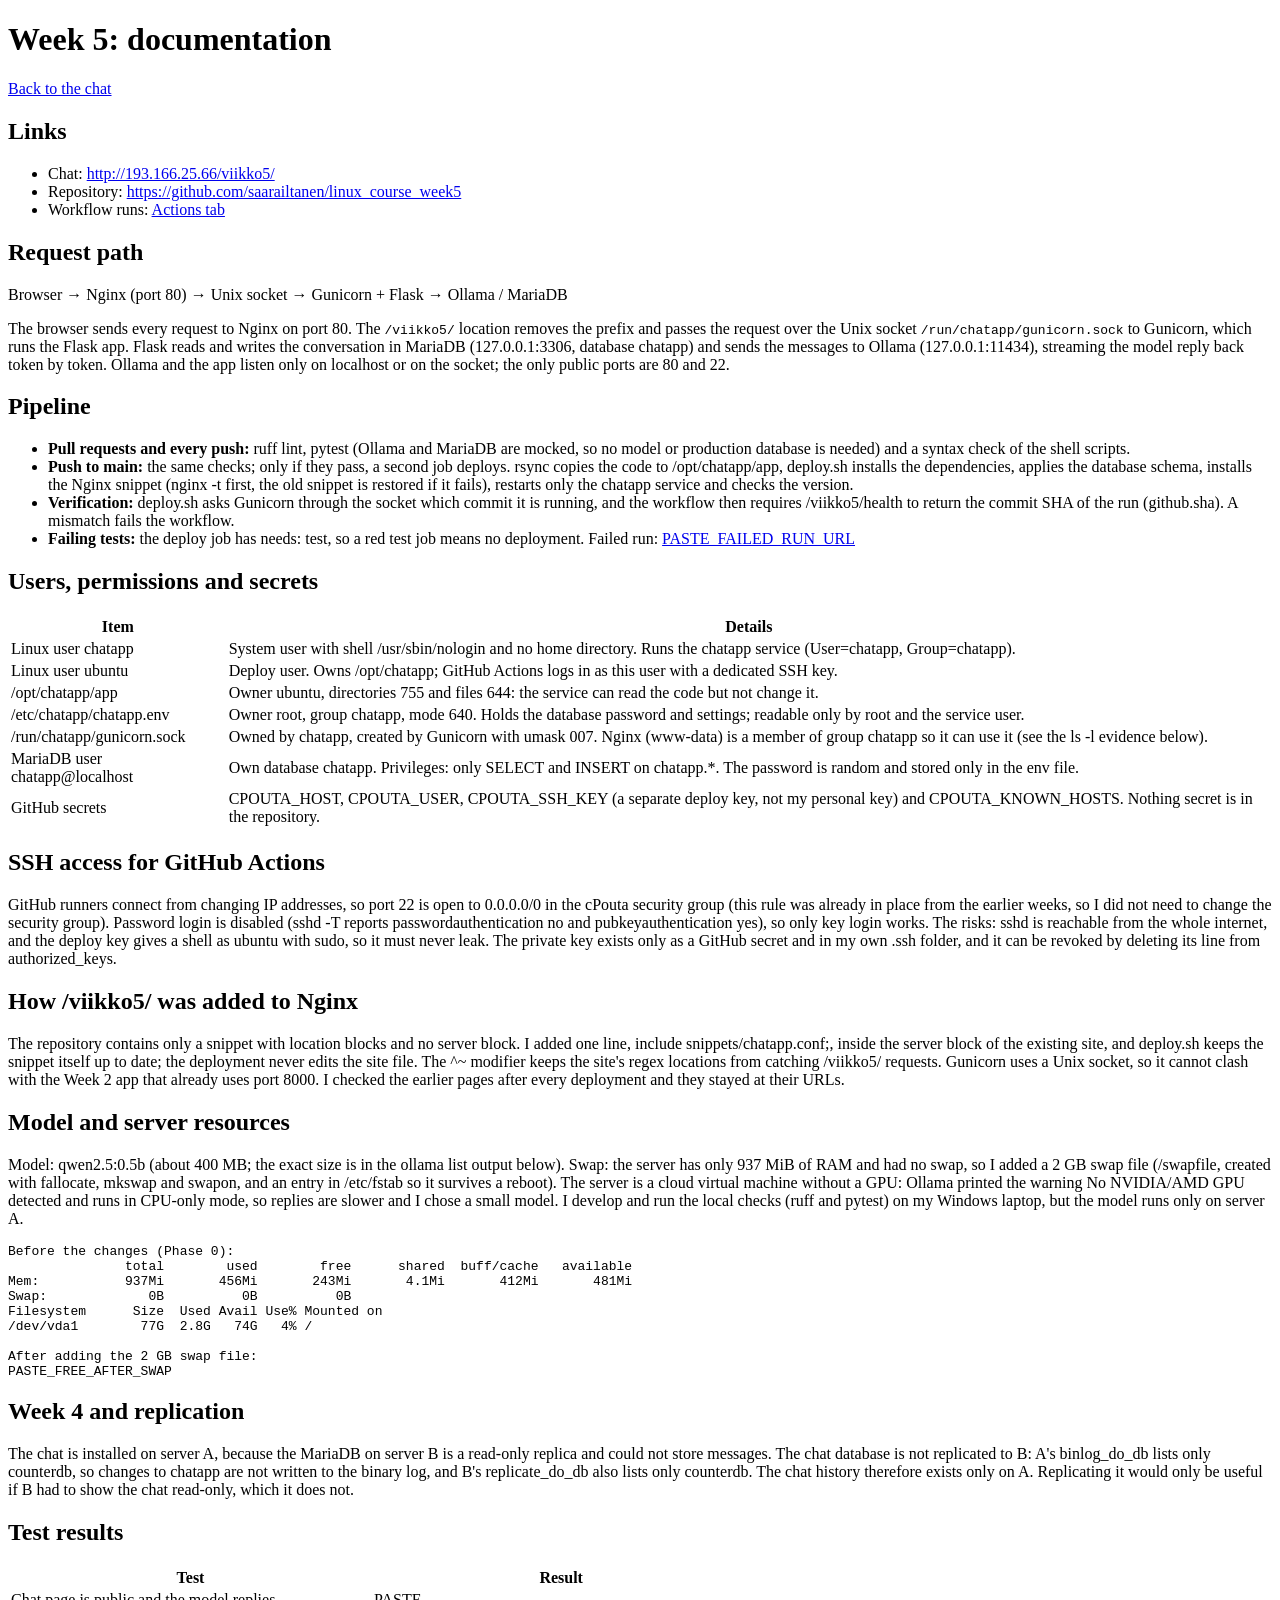
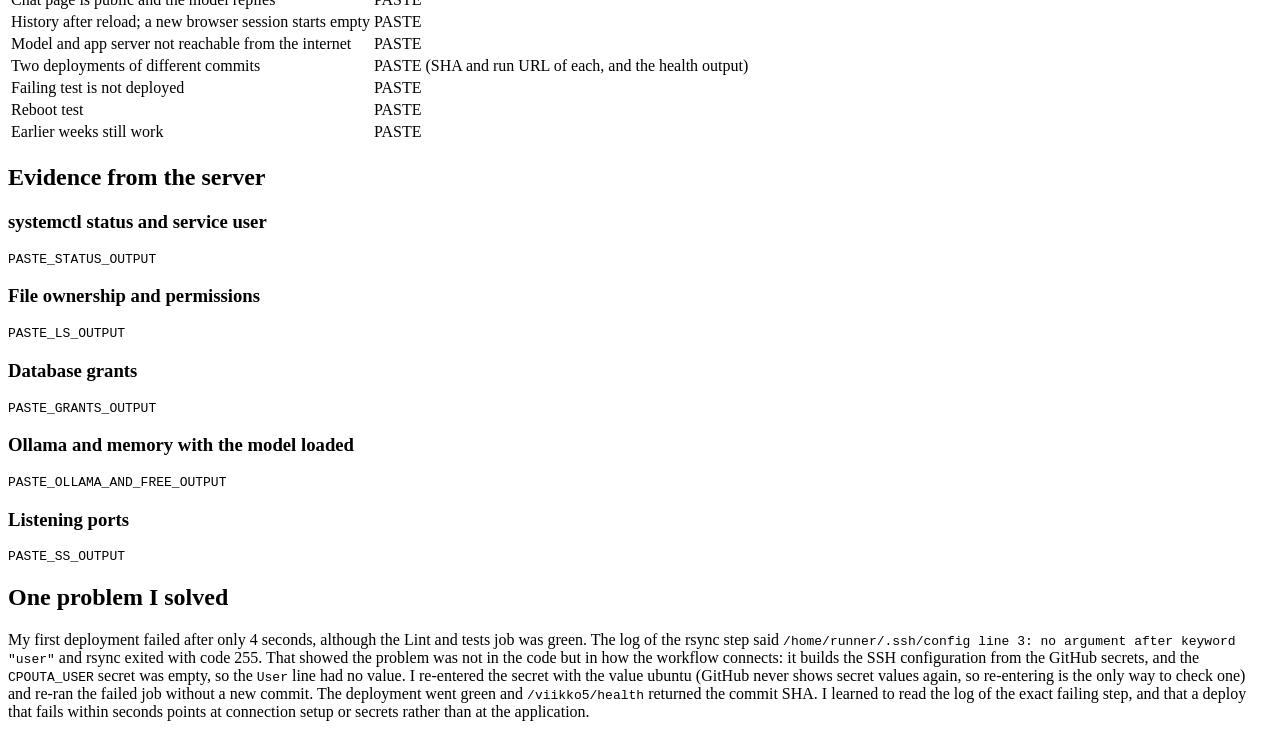
==== templates/docs.html @ cfc3f138 "Add documentation page with request path, pipeline and security notes" ====
<!DOCTYPE html>
<html lang='en'>
<head>
  <meta charset='UTF-8'>
  <meta name='viewport' content='width=device-width, initial-scale=1'>
  <title>Week 5: documentation</title>
  <link rel='stylesheet' href='static/style.css'>
</head>
<body>
  <h1>Week 5: documentation</h1>
  <p><a href='./'>Back to the chat</a></p>

  <h2>Links</h2>
  <ul>
    <li>Chat: <a href='http://193.166.25.66/viikko5/'>http://193.166.25.66/viikko5/</a></li>
    <li>Repository: <a href='https://github.com/saarailtanen/linux_course_week5'>https://github.com/saarailtanen/linux_course_week5</a></li>
    <li>Workflow runs: <a href='https://github.com/saarailtanen/linux_course_week5/actions'>Actions tab</a></li>
  </ul>

  <h2>Request path</h2>
  <p class='flow'>Browser &rarr; Nginx (port 80) &rarr; Unix socket &rarr; Gunicorn + Flask &rarr; Ollama / MariaDB</p>
  <p>The browser sends every request to Nginx on port 80. The <code>/viikko5/</code> location removes the prefix and passes the request over the Unix socket <code>/run/chatapp/gunicorn.sock</code> to Gunicorn, which runs the Flask app. Flask reads and writes the conversation in MariaDB (127.0.0.1:3306, database chatapp) and sends the messages to Ollama (127.0.0.1:11434), streaming the model reply back token by token. Ollama and the app listen only on localhost or on the socket; the only public ports are 80 and 22.</p>

  <h2>Pipeline</h2>
  <ul>
    <li><b>Pull requests and every push:</b> ruff lint, pytest (Ollama and MariaDB are mocked, so no model or production database is needed) and a syntax check of the shell scripts.</li>
    <li><b>Push to main:</b> the same checks; only if they pass, a second job deploys. rsync copies the code to /opt/chatapp/app, deploy.sh installs the dependencies, applies the database schema, installs the Nginx snippet (nginx -t first, the old snippet is restored if it fails), restarts only the chatapp service and checks the version.</li>
    <li><b>Verification:</b> deploy.sh asks Gunicorn through the socket which commit it is running, and the workflow then requires /viikko5/health to return the commit SHA of the run (github.sha). A mismatch fails the workflow.</li>
    <li><b>Failing tests:</b> the deploy job has needs: test, so a red test job means no deployment. Failed run: <a href='PASTE_FAILED_RUN_URL'>PASTE_FAILED_RUN_URL</a></li>
  </ul>

  <h2>Users, permissions and secrets</h2>
  <table>
    <tr><th>Item</th><th>Details</th></tr>
    <tr><td>Linux user chatapp</td><td>System user with shell /usr/sbin/nologin and no home directory. Runs the chatapp service (User=chatapp, Group=chatapp).</td></tr>
    <tr><td>Linux user ubuntu</td><td>Deploy user. Owns /opt/chatapp; GitHub Actions logs in as this user with a dedicated SSH key.</td></tr>
    <tr><td>/opt/chatapp/app</td><td>Owner ubuntu, directories 755 and files 644: the service can read the code but not change it.</td></tr>
    <tr><td>/etc/chatapp/chatapp.env</td><td>Owner root, group chatapp, mode 640. Holds the database password and settings; readable only by root and the service user.</td></tr>
    <tr><td>/run/chatapp/gunicorn.sock</td><td>Owned by chatapp, created by Gunicorn with umask 007. Nginx (www-data) is a member of group chatapp so it can use it (see the ls -l evidence below).</td></tr>
    <tr><td>MariaDB user chatapp@localhost</td><td>Own database chatapp. Privileges: only SELECT and INSERT on chatapp.*. The password is random and stored only in the env file.</td></tr>
    <tr><td>GitHub secrets</td><td>CPOUTA_HOST, CPOUTA_USER, CPOUTA_SSH_KEY (a separate deploy key, not my personal key) and CPOUTA_KNOWN_HOSTS. Nothing secret is in the repository.</td></tr>
  </table>

  <h2>SSH access for GitHub Actions</h2>
  <p>GitHub runners connect from changing IP addresses, so port 22 is open to 0.0.0.0/0 in the cPouta security group (this rule was already in place from the earlier weeks, so I did not need to change the security group). Password login is disabled (sshd -T reports passwordauthentication no and pubkeyauthentication yes), so only key login works. The risks: sshd is reachable from the whole internet, and the deploy key gives a shell as ubuntu with sudo, so it must never leak. The private key exists only as a GitHub secret and in my own .ssh folder, and it can be revoked by deleting its line from authorized_keys.</p>

  <h2>How /viikko5/ was added to Nginx</h2>
  <p>The repository contains only a snippet with location blocks and no server block. I added one line, include snippets/chatapp.conf;, inside the server block of the existing site, and deploy.sh keeps the snippet itself up to date; the deployment never edits the site file. The ^~ modifier keeps the site's regex locations from catching /viikko5/ requests. Gunicorn uses a Unix socket, so it cannot clash with the Week 2 app that already uses port 8000. I checked the earlier pages after every deployment and they stayed at their URLs.</p>

  <h2>Model and server resources</h2>
  <p>Model: qwen2.5:0.5b (about 400 MB; the exact size is in the ollama list output below). Swap: the server has only 937 MiB of RAM and had no swap, so I added a 2 GB swap file (/swapfile, created with fallocate, mkswap and swapon, and an entry in /etc/fstab so it survives a reboot). The server is a cloud virtual machine without a GPU: Ollama printed the warning No NVIDIA/AMD GPU detected and runs in CPU-only mode, so replies are slower and I chose a small model. I develop and run the local checks (ruff and pytest) on my Windows laptop, but the model runs only on server A.</p>
  <pre>Before the changes (Phase 0):
               total        used        free      shared  buff/cache   available
Mem:           937Mi       456Mi       243Mi       4.1Mi       412Mi       481Mi
Swap:             0B          0B          0B
Filesystem      Size  Used Avail Use% Mounted on
/dev/vda1        77G  2.8G   74G   4% /

After adding the 2 GB swap file:
PASTE_FREE_AFTER_SWAP</pre>

  <h2>Week 4 and replication</h2>
  <p>The chat is installed on server A, because the MariaDB on server B is a read-only replica and could not store messages. The chat database is not replicated to B: A's binlog_do_db lists only counterdb, so changes to chatapp are not written to the binary log, and B's replicate_do_db also lists only counterdb. The chat history therefore exists only on A. Replicating it would only be useful if B had to show the chat read-only, which it does not.</p>

  <h2>Test results</h2>
  <table>
    <tr><th>Test</th><th>Result</th></tr>
    <tr><td>Chat page is public and the model replies</td><td>PASTE</td></tr>
    <tr><td>History after reload; a new browser session starts empty</td><td>PASTE</td></tr>
    <tr><td>Model and app server not reachable from the internet</td><td>PASTE</td></tr>
    <tr><td>Two deployments of different commits</td><td>PASTE (SHA and run URL of each, and the health output)</td></tr>
    <tr><td>Failing test is not deployed</td><td>PASTE</td></tr>
    <tr><td>Reboot test</td><td>PASTE</td></tr>
    <tr><td>Earlier weeks still work</td><td>PASTE</td></tr>
  </table>

  <h2>Evidence from the server</h2>
  <h3>systemctl status and service user</h3>
  <pre>PASTE_STATUS_OUTPUT</pre>
  <h3>File ownership and permissions</h3>
  <pre>PASTE_LS_OUTPUT</pre>
  <h3>Database grants</h3>
  <pre>PASTE_GRANTS_OUTPUT</pre>
  <h3>Ollama and memory with the model loaded</h3>
  <pre>PASTE_OLLAMA_AND_FREE_OUTPUT</pre>
  <h3>Listening ports</h3>
  <pre>PASTE_SS_OUTPUT</pre>

  <h2>One problem I solved</h2>
<p>My first deployment failed after only 4 seconds, although the Lint and tests job was green. The log of the rsync step said <code>/home/runner/.ssh/config line 3: no argument after keyword "user"</code> and rsync exited with code 255. That showed the problem was not in the code but in how the workflow connects: it builds the SSH configuration from the GitHub secrets, and the <code>CPOUTA_USER</code> secret was empty, so the <code>User</code> line had no value. I re-entered the secret with the value ubuntu (GitHub never shows secret values again, so re-entering is the only way to check one) and re-ran the failed job without a new commit. The deployment went green and <code>/viikko5/health</code> returned the commit SHA. I learned to read the log of the exact failing step, and that a deploy that fails within seconds points at connection setup or secrets rather than at the application.</p></body>
</html>
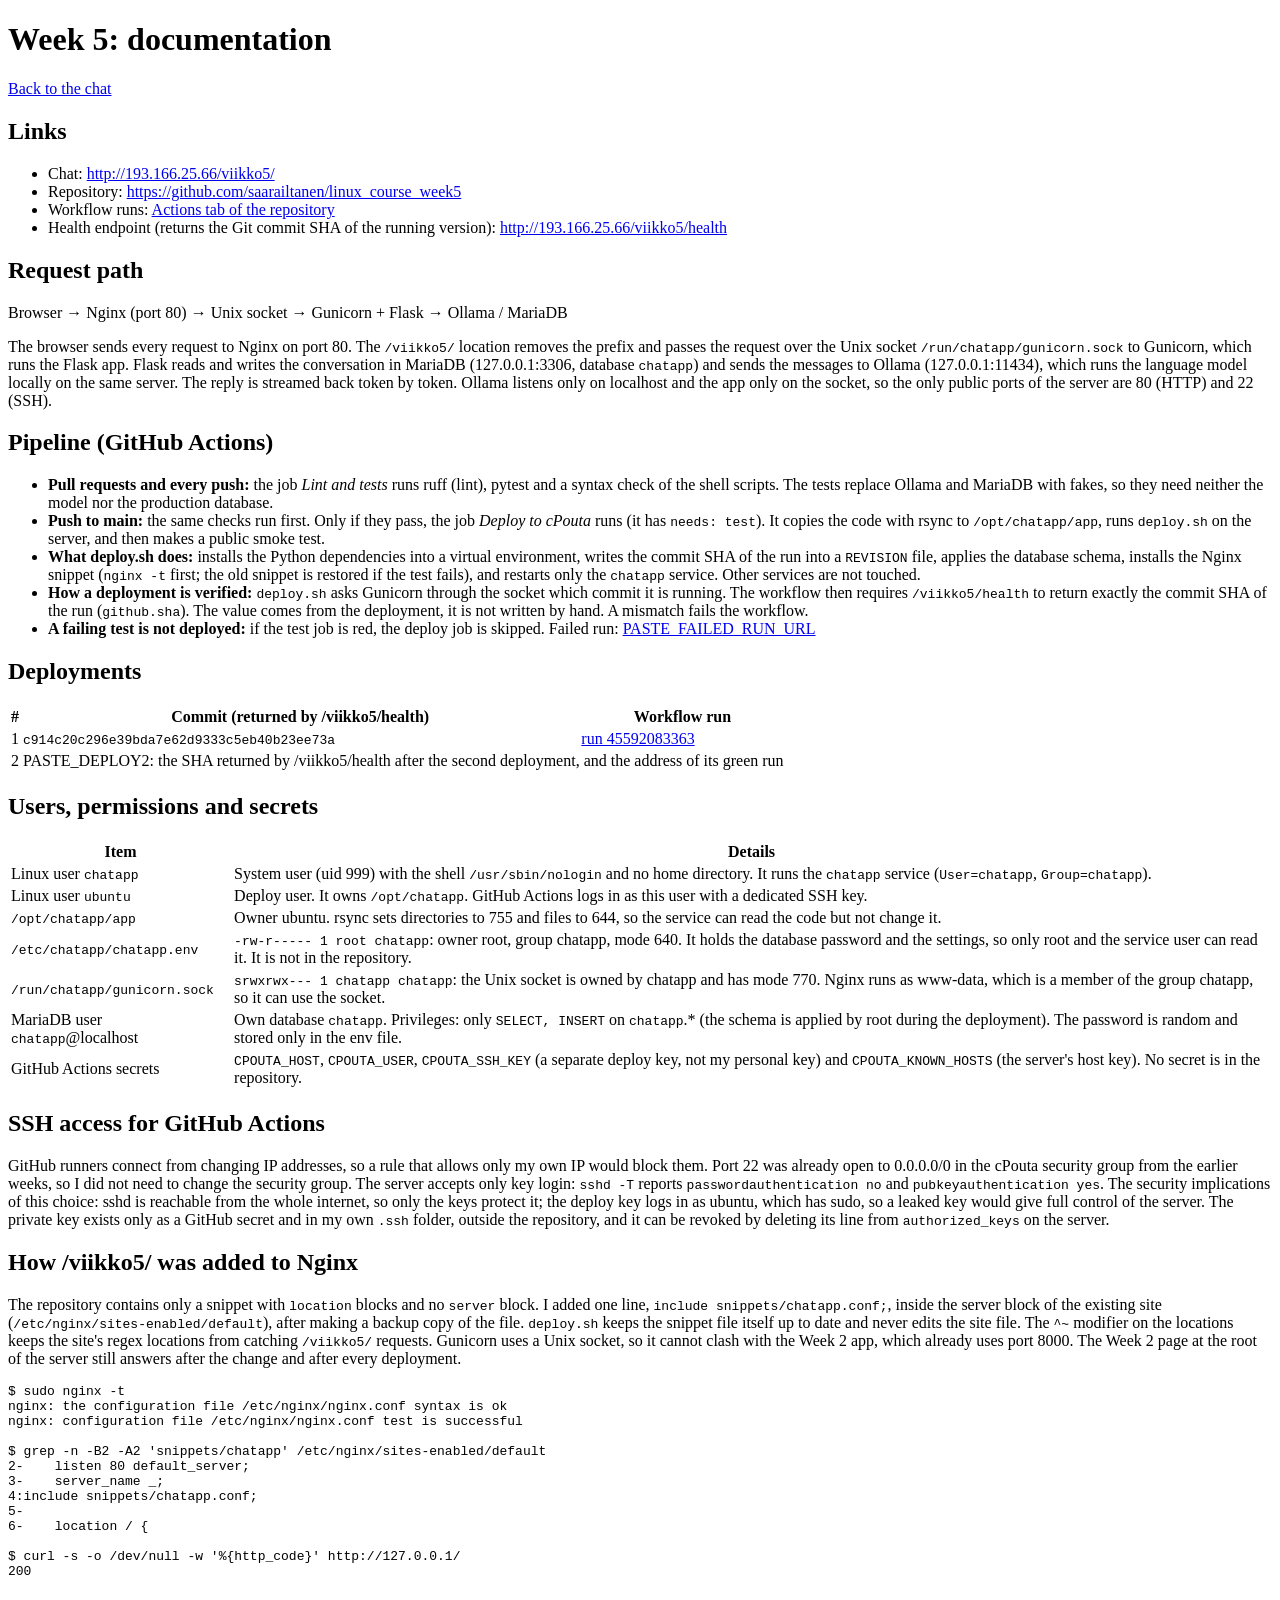
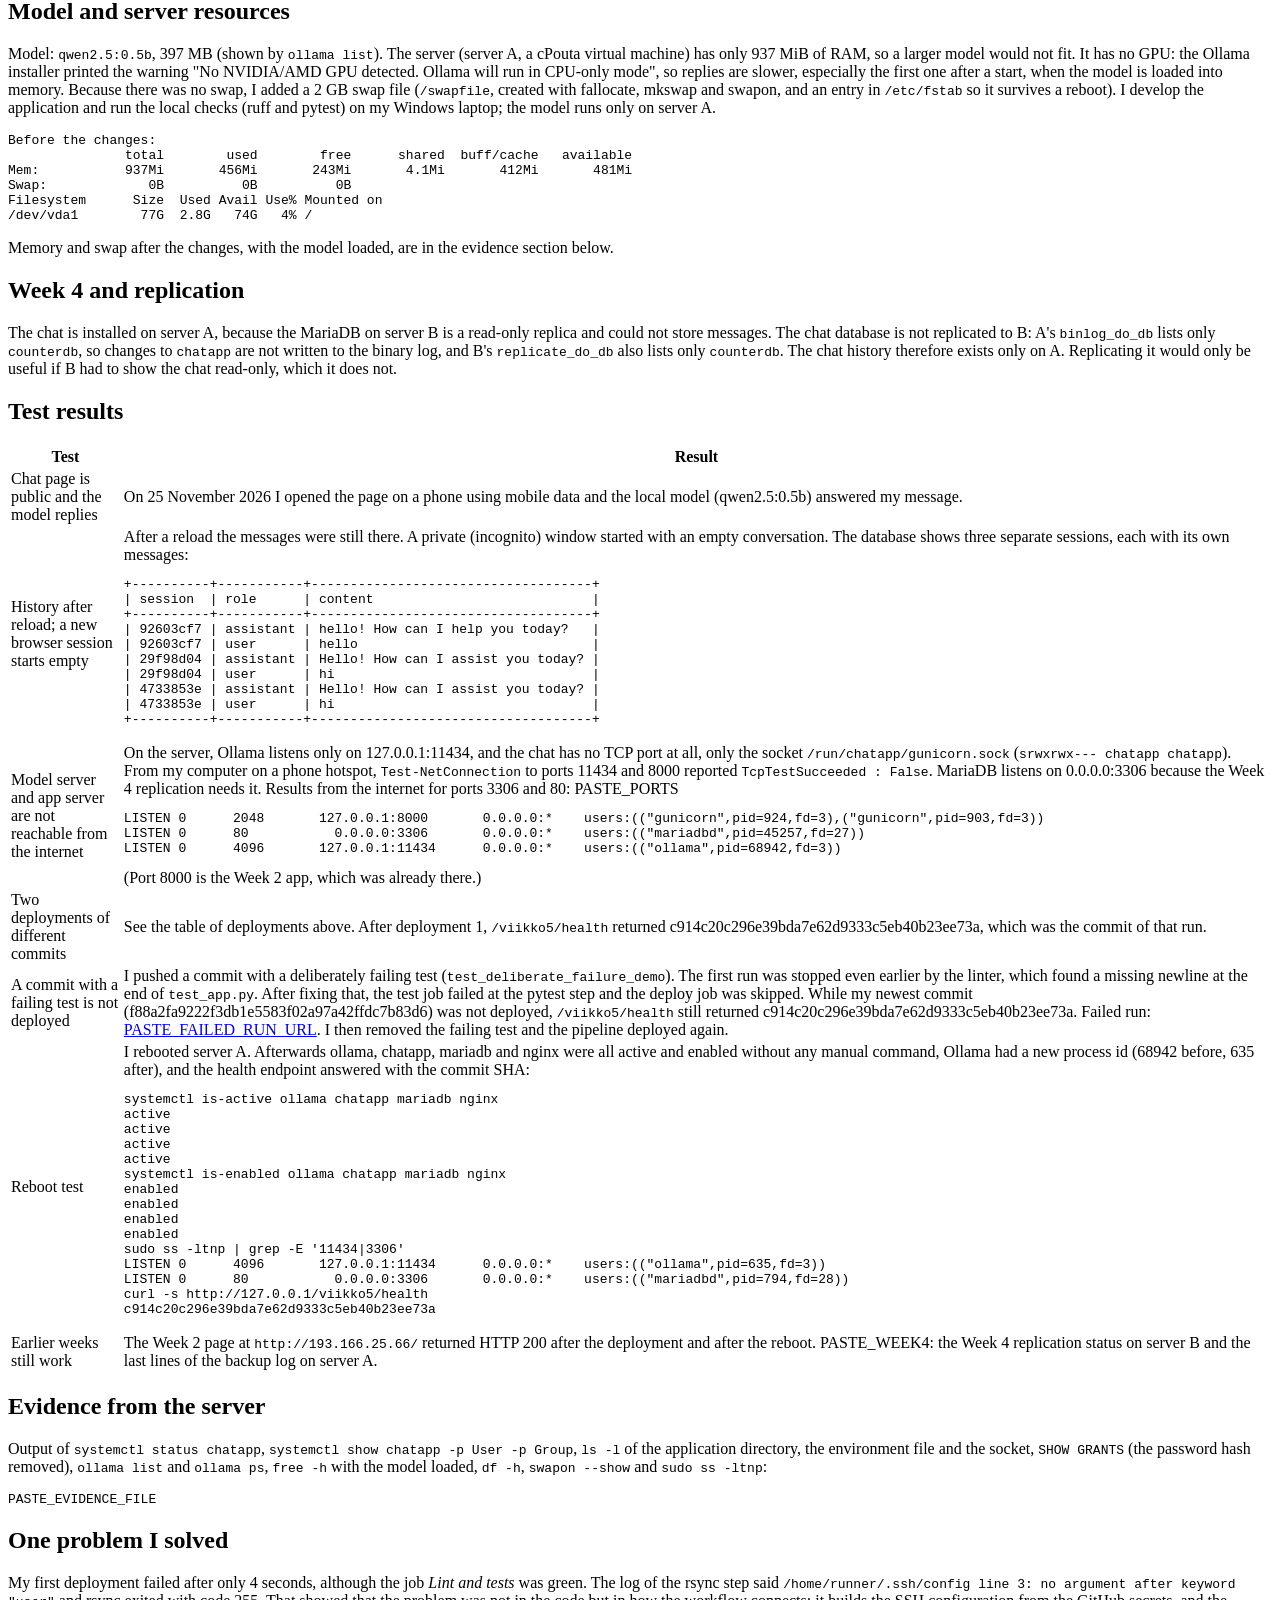
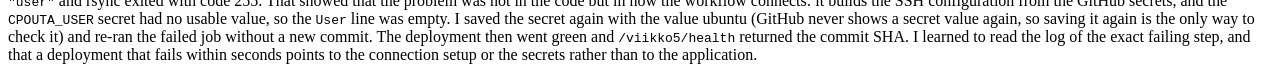
==== commit 270c2df7: "Add test results and server evidence to the documentation" ====
--- a/templates/docs.html
+++ b/templates/docs.html
@@ -14,78 +14,120 @@
   <ul>
     <li>Chat: <a href='http://193.166.25.66/viikko5/'>http://193.166.25.66/viikko5/</a></li>
     <li>Repository: <a href='https://github.com/saarailtanen/linux_course_week5'>https://github.com/saarailtanen/linux_course_week5</a></li>
-    <li>Workflow runs: <a href='https://github.com/saarailtanen/linux_course_week5/actions'>Actions tab</a></li>
+    <li>Workflow runs: <a href='https://github.com/saarailtanen/linux_course_week5/actions'>Actions tab of the repository</a></li>
+    <li>Health endpoint (returns the Git commit SHA of the running version): <a href='http://193.166.25.66/viikko5/health'>http://193.166.25.66/viikko5/health</a></li>
   </ul>
 
   <h2>Request path</h2>
   <p class='flow'>Browser &rarr; Nginx (port 80) &rarr; Unix socket &rarr; Gunicorn + Flask &rarr; Ollama / MariaDB</p>
-  <p>The browser sends every request to Nginx on port 80. The <code>/viikko5/</code> location removes the prefix and passes the request over the Unix socket <code>/run/chatapp/gunicorn.sock</code> to Gunicorn, which runs the Flask app. Flask reads and writes the conversation in MariaDB (127.0.0.1:3306, database chatapp) and sends the messages to Ollama (127.0.0.1:11434), streaming the model reply back token by token. Ollama and the app listen only on localhost or on the socket; the only public ports are 80 and 22.</p>
+  <p>The browser sends every request to Nginx on port 80. The <code>/viikko5/</code> location removes the prefix and passes the request over the Unix socket <code>/run/chatapp/gunicorn.sock</code> to Gunicorn, which runs the Flask app. Flask reads and writes the conversation in MariaDB (127.0.0.1:3306, database <code>chatapp</code>) and sends the messages to Ollama (127.0.0.1:11434), which runs the language model locally on the same server. The reply is streamed back token by token. Ollama listens only on localhost and the app only on the socket, so the only public ports of the server are 80 (HTTP) and 22 (SSH).</p>
 
-  <h2>Pipeline</h2>
+  <h2>Pipeline (GitHub Actions)</h2>
   <ul>
-    <li><b>Pull requests and every push:</b> ruff lint, pytest (Ollama and MariaDB are mocked, so no model or production database is needed) and a syntax check of the shell scripts.</li>
-    <li><b>Push to main:</b> the same checks; only if they pass, a second job deploys. rsync copies the code to /opt/chatapp/app, deploy.sh installs the dependencies, applies the database schema, installs the Nginx snippet (nginx -t first, the old snippet is restored if it fails), restarts only the chatapp service and checks the version.</li>
-    <li><b>Verification:</b> deploy.sh asks Gunicorn through the socket which commit it is running, and the workflow then requires /viikko5/health to return the commit SHA of the run (github.sha). A mismatch fails the workflow.</li>
-    <li><b>Failing tests:</b> the deploy job has needs: test, so a red test job means no deployment. Failed run: <a href='PASTE_FAILED_RUN_URL'>PASTE_FAILED_RUN_URL</a></li>
+    <li><b>Pull requests and every push:</b> the job <i>Lint and tests</i> runs ruff (lint), pytest and a syntax check of the shell scripts. The tests replace Ollama and MariaDB with fakes, so they need neither the model nor the production database.</li>
+    <li><b>Push to main:</b> the same checks run first. Only if they pass, the job <i>Deploy to cPouta</i> runs (it has <code>needs: test</code>). It copies the code with rsync to <code>/opt/chatapp/app</code>, runs <code>deploy.sh</code> on the server, and then makes a public smoke test.</li>
+    <li><b>What deploy.sh does:</b> installs the Python dependencies into a virtual environment, writes the commit SHA of the run into a <code>REVISION</code> file, applies the database schema, installs the Nginx snippet (<code>nginx -t</code> first; the old snippet is restored if the test fails), and restarts only the <code>chatapp</code> service. Other services are not touched.</li>
+    <li><b>How a deployment is verified:</b> <code>deploy.sh</code> asks Gunicorn through the socket which commit it is running. The workflow then requires <code>/viikko5/health</code> to return exactly the commit SHA of the run (<code>github.sha</code>). The value comes from the deployment, it is not written by hand. A mismatch fails the workflow.</li>
+    <li><b>A failing test is not deployed:</b> if the test job is red, the deploy job is skipped. Failed run: <a href='PASTE_FAILED_RUN_URL'>PASTE_FAILED_RUN_URL</a></li>
   </ul>
+
+  <h2>Deployments</h2>
+  <table>
+    <tr><th>#</th><th>Commit (returned by /viikko5/health)</th><th>Workflow run</th></tr>
+    <tr><td>1</td><td><code>c914c20c296e39bda7e62d9333c5eb40b23ee73a</code></td><td><a href='https://github.com/saarailtanen/linux_course_week5/actions/runs/45592083363'>run 45592083363</a></td></tr>
+    <tr><td>2</td><td colspan='2'>PASTE_DEPLOY2: the SHA returned by /viikko5/health after the second deployment, and the address of its green run</td></tr>
+  </table>
 
   <h2>Users, permissions and secrets</h2>
   <table>
     <tr><th>Item</th><th>Details</th></tr>
-    <tr><td>Linux user chatapp</td><td>System user with shell /usr/sbin/nologin and no home directory. Runs the chatapp service (User=chatapp, Group=chatapp).</td></tr>
-    <tr><td>Linux user ubuntu</td><td>Deploy user. Owns /opt/chatapp; GitHub Actions logs in as this user with a dedicated SSH key.</td></tr>
-    <tr><td>/opt/chatapp/app</td><td>Owner ubuntu, directories 755 and files 644: the service can read the code but not change it.</td></tr>
-    <tr><td>/etc/chatapp/chatapp.env</td><td>Owner root, group chatapp, mode 640. Holds the database password and settings; readable only by root and the service user.</td></tr>
-    <tr><td>/run/chatapp/gunicorn.sock</td><td>Owned by chatapp, created by Gunicorn with umask 007. Nginx (www-data) is a member of group chatapp so it can use it (see the ls -l evidence below).</td></tr>
-    <tr><td>MariaDB user chatapp@localhost</td><td>Own database chatapp. Privileges: only SELECT and INSERT on chatapp.*. The password is random and stored only in the env file.</td></tr>
-    <tr><td>GitHub secrets</td><td>CPOUTA_HOST, CPOUTA_USER, CPOUTA_SSH_KEY (a separate deploy key, not my personal key) and CPOUTA_KNOWN_HOSTS. Nothing secret is in the repository.</td></tr>
+    <tr><td>Linux user <code>chatapp</code></td><td>System user (uid 999) with the shell <code>/usr/sbin/nologin</code> and no home directory. It runs the <code>chatapp</code> service (<code>User=chatapp</code>, <code>Group=chatapp</code>).</td></tr>
+    <tr><td>Linux user <code>ubuntu</code></td><td>Deploy user. It owns <code>/opt/chatapp</code>. GitHub Actions logs in as this user with a dedicated SSH key.</td></tr>
+    <tr><td><code>/opt/chatapp/app</code></td><td>Owner ubuntu. rsync sets directories to 755 and files to 644, so the service can read the code but not change it.</td></tr>
+    <tr><td><code>/etc/chatapp/chatapp.env</code></td><td><code>-rw-r----- 1 root chatapp</code>: owner root, group chatapp, mode 640. It holds the database password and the settings, so only root and the service user can read it. It is not in the repository.</td></tr>
+    <tr><td><code>/run/chatapp/gunicorn.sock</code></td><td><code>srwxrwx--- 1 chatapp chatapp</code>: the Unix socket is owned by chatapp and has mode 770. Nginx runs as www-data, which is a member of the group chatapp, so it can use the socket.</td></tr>
+    <tr><td>MariaDB user <code>chatapp</code>@localhost</td><td>Own database <code>chatapp</code>. Privileges: only <code>SELECT, INSERT</code> on <code>chatapp</code>.* (the schema is applied by root during the deployment). The password is random and stored only in the env file.</td></tr>
+    <tr><td>GitHub Actions secrets</td><td><code>CPOUTA_HOST</code>, <code>CPOUTA_USER</code>, <code>CPOUTA_SSH_KEY</code> (a separate deploy key, not my personal key) and <code>CPOUTA_KNOWN_HOSTS</code> (the server's host key). No secret is in the repository.</td></tr>
   </table>
 
   <h2>SSH access for GitHub Actions</h2>
-  <p>GitHub runners connect from changing IP addresses, so port 22 is open to 0.0.0.0/0 in the cPouta security group (this rule was already in place from the earlier weeks, so I did not need to change the security group). Password login is disabled (sshd -T reports passwordauthentication no and pubkeyauthentication yes), so only key login works. The risks: sshd is reachable from the whole internet, and the deploy key gives a shell as ubuntu with sudo, so it must never leak. The private key exists only as a GitHub secret and in my own .ssh folder, and it can be revoked by deleting its line from authorized_keys.</p>
+  <p>GitHub runners connect from changing IP addresses, so a rule that allows only my own IP would block them. Port 22 was already open to 0.0.0.0/0 in the cPouta security group from the earlier weeks, so I did not need to change the security group. The server accepts only key login: <code>sshd -T</code> reports <code>passwordauthentication no</code> and <code>pubkeyauthentication yes</code>. The security implications of this choice: sshd is reachable from the whole internet, so only the keys protect it; the deploy key logs in as ubuntu, which has sudo, so a leaked key would give full control of the server. The private key exists only as a GitHub secret and in my own <code>.ssh</code> folder, outside the repository, and it can be revoked by deleting its line from <code>authorized_keys</code> on the server.</p>
 
   <h2>How /viikko5/ was added to Nginx</h2>
-  <p>The repository contains only a snippet with location blocks and no server block. I added one line, include snippets/chatapp.conf;, inside the server block of the existing site, and deploy.sh keeps the snippet itself up to date; the deployment never edits the site file. The ^~ modifier keeps the site's regex locations from catching /viikko5/ requests. Gunicorn uses a Unix socket, so it cannot clash with the Week 2 app that already uses port 8000. I checked the earlier pages after every deployment and they stayed at their URLs.</p>
+  <p>The repository contains only a snippet with <code>location</code> blocks and no <code>server</code> block. I added one line, <code>include snippets/chatapp.conf;</code>, inside the server block of the existing site (<code>/etc/nginx/sites-enabled/default</code>), after making a backup copy of the file. <code>deploy.sh</code> keeps the snippet file itself up to date and never edits the site file. The <code>^~</code> modifier on the locations keeps the site's regex locations from catching <code>/viikko5/</code> requests. Gunicorn uses a Unix socket, so it cannot clash with the Week 2 app, which already uses port 8000. The Week 2 page at the root of the server still answers after the change and after every deployment.</p>
+  <pre>$ sudo nginx -t
+nginx: the configuration file /etc/nginx/nginx.conf syntax is ok
+nginx: configuration file /etc/nginx/nginx.conf test is successful
+
+$ grep -n -B2 -A2 'snippets/chatapp' /etc/nginx/sites-enabled/default
+2-    listen 80 default_server;
+3-    server_name _;
+4:include snippets/chatapp.conf;
+5-
+6-    location / {
+
+$ curl -s -o /dev/null -w '%{http_code}' http://127.0.0.1/
+200</pre>
 
   <h2>Model and server resources</h2>
-  <p>Model: qwen2.5:0.5b (about 400 MB; the exact size is in the ollama list output below). Swap: the server has only 937 MiB of RAM and had no swap, so I added a 2 GB swap file (/swapfile, created with fallocate, mkswap and swapon, and an entry in /etc/fstab so it survives a reboot). The server is a cloud virtual machine without a GPU: Ollama printed the warning No NVIDIA/AMD GPU detected and runs in CPU-only mode, so replies are slower and I chose a small model. I develop and run the local checks (ruff and pytest) on my Windows laptop, but the model runs only on server A.</p>
-  <pre>Before the changes (Phase 0):
+  <p>Model: <code>qwen2.5:0.5b</code>, 397 MB (shown by <code>ollama list</code>). The server (server A, a cPouta virtual machine) has only 937 MiB of RAM, so a larger model would not fit. It has no GPU: the Ollama installer printed the warning "No NVIDIA/AMD GPU detected. Ollama will run in CPU-only mode", so replies are slower, especially the first one after a start, when the model is loaded into memory. Because there was no swap, I added a 2 GB swap file (<code>/swapfile</code>, created with fallocate, mkswap and swapon, and an entry in <code>/etc/fstab</code> so it survives a reboot). I develop the application and run the local checks (ruff and pytest) on my Windows laptop; the model runs only on server A.</p>
+  <pre>Before the changes:
                total        used        free      shared  buff/cache   available
 Mem:           937Mi       456Mi       243Mi       4.1Mi       412Mi       481Mi
 Swap:             0B          0B          0B
 Filesystem      Size  Used Avail Use% Mounted on
-/dev/vda1        77G  2.8G   74G   4% /
-
-After adding the 2 GB swap file:
-PASTE_FREE_AFTER_SWAP</pre>
+/dev/vda1        77G  2.8G   74G   4% /</pre>
+  <p>Memory and swap after the changes, with the model loaded, are in the evidence section below.</p>
 
   <h2>Week 4 and replication</h2>
-  <p>The chat is installed on server A, because the MariaDB on server B is a read-only replica and could not store messages. The chat database is not replicated to B: A's binlog_do_db lists only counterdb, so changes to chatapp are not written to the binary log, and B's replicate_do_db also lists only counterdb. The chat history therefore exists only on A. Replicating it would only be useful if B had to show the chat read-only, which it does not.</p>
+  <p>The chat is installed on server A, because the MariaDB on server B is a read-only replica and could not store messages. The chat database is not replicated to B: A's <code>binlog_do_db</code> lists only <code>counterdb</code>, so changes to <code>chatapp</code> are not written to the binary log, and B's <code>replicate_do_db</code> also lists only <code>counterdb</code>. The chat history therefore exists only on A. Replicating it would only be useful if B had to show the chat read-only, which it does not.</p>
 
   <h2>Test results</h2>
   <table>
     <tr><th>Test</th><th>Result</th></tr>
-    <tr><td>Chat page is public and the model replies</td><td>PASTE</td></tr>
-    <tr><td>History after reload; a new browser session starts empty</td><td>PASTE</td></tr>
-    <tr><td>Model and app server not reachable from the internet</td><td>PASTE</td></tr>
-    <tr><td>Two deployments of different commits</td><td>PASTE (SHA and run URL of each, and the health output)</td></tr>
-    <tr><td>Failing test is not deployed</td><td>PASTE</td></tr>
-    <tr><td>Reboot test</td><td>PASTE</td></tr>
-    <tr><td>Earlier weeks still work</td><td>PASTE</td></tr>
+    <tr><td>Chat page is public and the model replies</td><td>On 25 November 2026 I opened the page on a phone using mobile data and the local model (qwen2.5:0.5b) answered my message.</td></tr>
+    <tr><td>History after reload; a new browser session starts empty</td><td>After a reload the messages were still there. A private (incognito) window started with an empty conversation. The database shows three separate sessions, each with its own messages:
+<pre>+----------+-----------+------------------------------------+
+| session  | role      | content                            |
++----------+-----------+------------------------------------+
+| 92603cf7 | assistant | hello! How can I help you today?   |
+| 92603cf7 | user      | hello                              |
+| 29f98d04 | assistant | Hello! How can I assist you today? |
+| 29f98d04 | user      | hi                                 |
+| 4733853e | assistant | Hello! How can I assist you today? |
+| 4733853e | user      | hi                                 |
++----------+-----------+------------------------------------+</pre></td></tr>
+    <tr><td>Model server and app server are not reachable from the internet</td><td>On the server, Ollama listens only on 127.0.0.1:11434, and the chat has no TCP port at all, only the socket <code>/run/chatapp/gunicorn.sock</code> (<code>srwxrwx--- chatapp chatapp</code>). From my computer on a phone hotspot, <code>Test-NetConnection</code> to ports 11434 and 8000 reported <code>TcpTestSucceeded : False</code>. MariaDB listens on 0.0.0.0:3306 because the Week 4 replication needs it. Results from the internet for ports 3306 and 80: PASTE_PORTS
+<pre>LISTEN 0      2048       127.0.0.1:8000       0.0.0.0:*    users:(("gunicorn",pid=924,fd=3),("gunicorn",pid=903,fd=3))
+LISTEN 0      80           0.0.0.0:3306       0.0.0.0:*    users:(("mariadbd",pid=45257,fd=27))
+LISTEN 0      4096       127.0.0.1:11434      0.0.0.0:*    users:(("ollama",pid=68942,fd=3))</pre>
+(Port 8000 is the Week 2 app, which was already there.)</td></tr>
+    <tr><td>Two deployments of different commits</td><td>See the table of deployments above. After deployment 1, <code>/viikko5/health</code> returned c914c20c296e39bda7e62d9333c5eb40b23ee73a, which was the commit of that run.</td></tr>
+    <tr><td>A commit with a failing test is not deployed</td><td>I pushed a commit with a deliberately failing test (<code>test_deliberate_failure_demo</code>). The first run was stopped even earlier by the linter, which found a missing newline at the end of <code>test_app.py</code>. After fixing that, the test job failed at the pytest step and the deploy job was skipped. While my newest commit (f88a2fa9222f3db1e5583f02a97a42ffdc7b83d6) was not deployed, <code>/viikko5/health</code> still returned c914c20c296e39bda7e62d9333c5eb40b23ee73a. Failed run: <a href='PASTE_FAILED_RUN_URL'>PASTE_FAILED_RUN_URL</a>. I then removed the failing test and the pipeline deployed again.</td></tr>
+    <tr><td>Reboot test</td><td>I rebooted server A. Afterwards ollama, chatapp, mariadb and nginx were all active and enabled without any manual command, Ollama had a new process id (68942 before, 635 after), and the health endpoint answered with the commit SHA:
+<pre>systemctl is-active ollama chatapp mariadb nginx
+active
+active
+active
+active
+systemctl is-enabled ollama chatapp mariadb nginx
+enabled
+enabled
+enabled
+enabled
+sudo ss -ltnp | grep -E '11434|3306'
+LISTEN 0      4096       127.0.0.1:11434      0.0.0.0:*    users:(("ollama",pid=635,fd=3))
+LISTEN 0      80           0.0.0.0:3306       0.0.0.0:*    users:(("mariadbd",pid=794,fd=28))
+curl -s http://127.0.0.1/viikko5/health
+c914c20c296e39bda7e62d9333c5eb40b23ee73a</pre></td></tr>
+    <tr><td>Earlier weeks still work</td><td>The Week 2 page at <code>http://193.166.25.66/</code> returned HTTP 200 after the deployment and after the reboot. PASTE_WEEK4: the Week 4 replication status on server B and the last lines of the backup log on server A.</td></tr>
   </table>
 
   <h2>Evidence from the server</h2>
-  <h3>systemctl status and service user</h3>
-  <pre>PASTE_STATUS_OUTPUT</pre>
-  <h3>File ownership and permissions</h3>
-  <pre>PASTE_LS_OUTPUT</pre>
-  <h3>Database grants</h3>
-  <pre>PASTE_GRANTS_OUTPUT</pre>
-  <h3>Ollama and memory with the model loaded</h3>
-  <pre>PASTE_OLLAMA_AND_FREE_OUTPUT</pre>
-  <h3>Listening ports</h3>
-  <pre>PASTE_SS_OUTPUT</pre>
+  <p>Output of <code>systemctl status chatapp</code>, <code>systemctl show chatapp -p User -p Group</code>, <code>ls -l</code> of the application directory, the environment file and the socket, <code>SHOW GRANTS</code> (the password hash removed), <code>ollama list</code> and <code>ollama ps</code>, <code>free -h</code> with the model loaded, <code>df -h</code>, <code>swapon --show</code> and <code>sudo ss -ltnp</code>:</p>
+  <pre>PASTE_EVIDENCE_FILE</pre>
 
   <h2>One problem I solved</h2>
-<p>My first deployment failed after only 4 seconds, although the Lint and tests job was green. The log of the rsync step said <code>/home/runner/.ssh/config line 3: no argument after keyword "user"</code> and rsync exited with code 255. That showed the problem was not in the code but in how the workflow connects: it builds the SSH configuration from the GitHub secrets, and the <code>CPOUTA_USER</code> secret was empty, so the <code>User</code> line had no value. I re-entered the secret with the value ubuntu (GitHub never shows secret values again, so re-entering is the only way to check one) and re-ran the failed job without a new commit. The deployment went green and <code>/viikko5/health</code> returned the commit SHA. I learned to read the log of the exact failing step, and that a deploy that fails within seconds points at connection setup or secrets rather than at the application.</p></body>
+  <p>My first deployment failed after only 4 seconds, although the job <i>Lint and tests</i> was green. The log of the rsync step said <code>/home/runner/.ssh/config line 3: no argument after keyword "user"</code> and rsync exited with code 255. That showed that the problem was not in the code but in how the workflow connects: it builds the SSH configuration from the GitHub secrets, and the <code>CPOUTA_USER</code> secret had no usable value, so the <code>User</code> line was empty. I saved the secret again with the value ubuntu (GitHub never shows a secret value again, so saving it again is the only way to check it) and re-ran the failed job without a new commit. The deployment then went green and <code>/viikko5/health</code> returned the commit SHA. I learned to read the log of the exact failing step, and that a deployment that fails within seconds points to the connection setup or the secrets rather than to the application.</p>
+</body>
 </html>
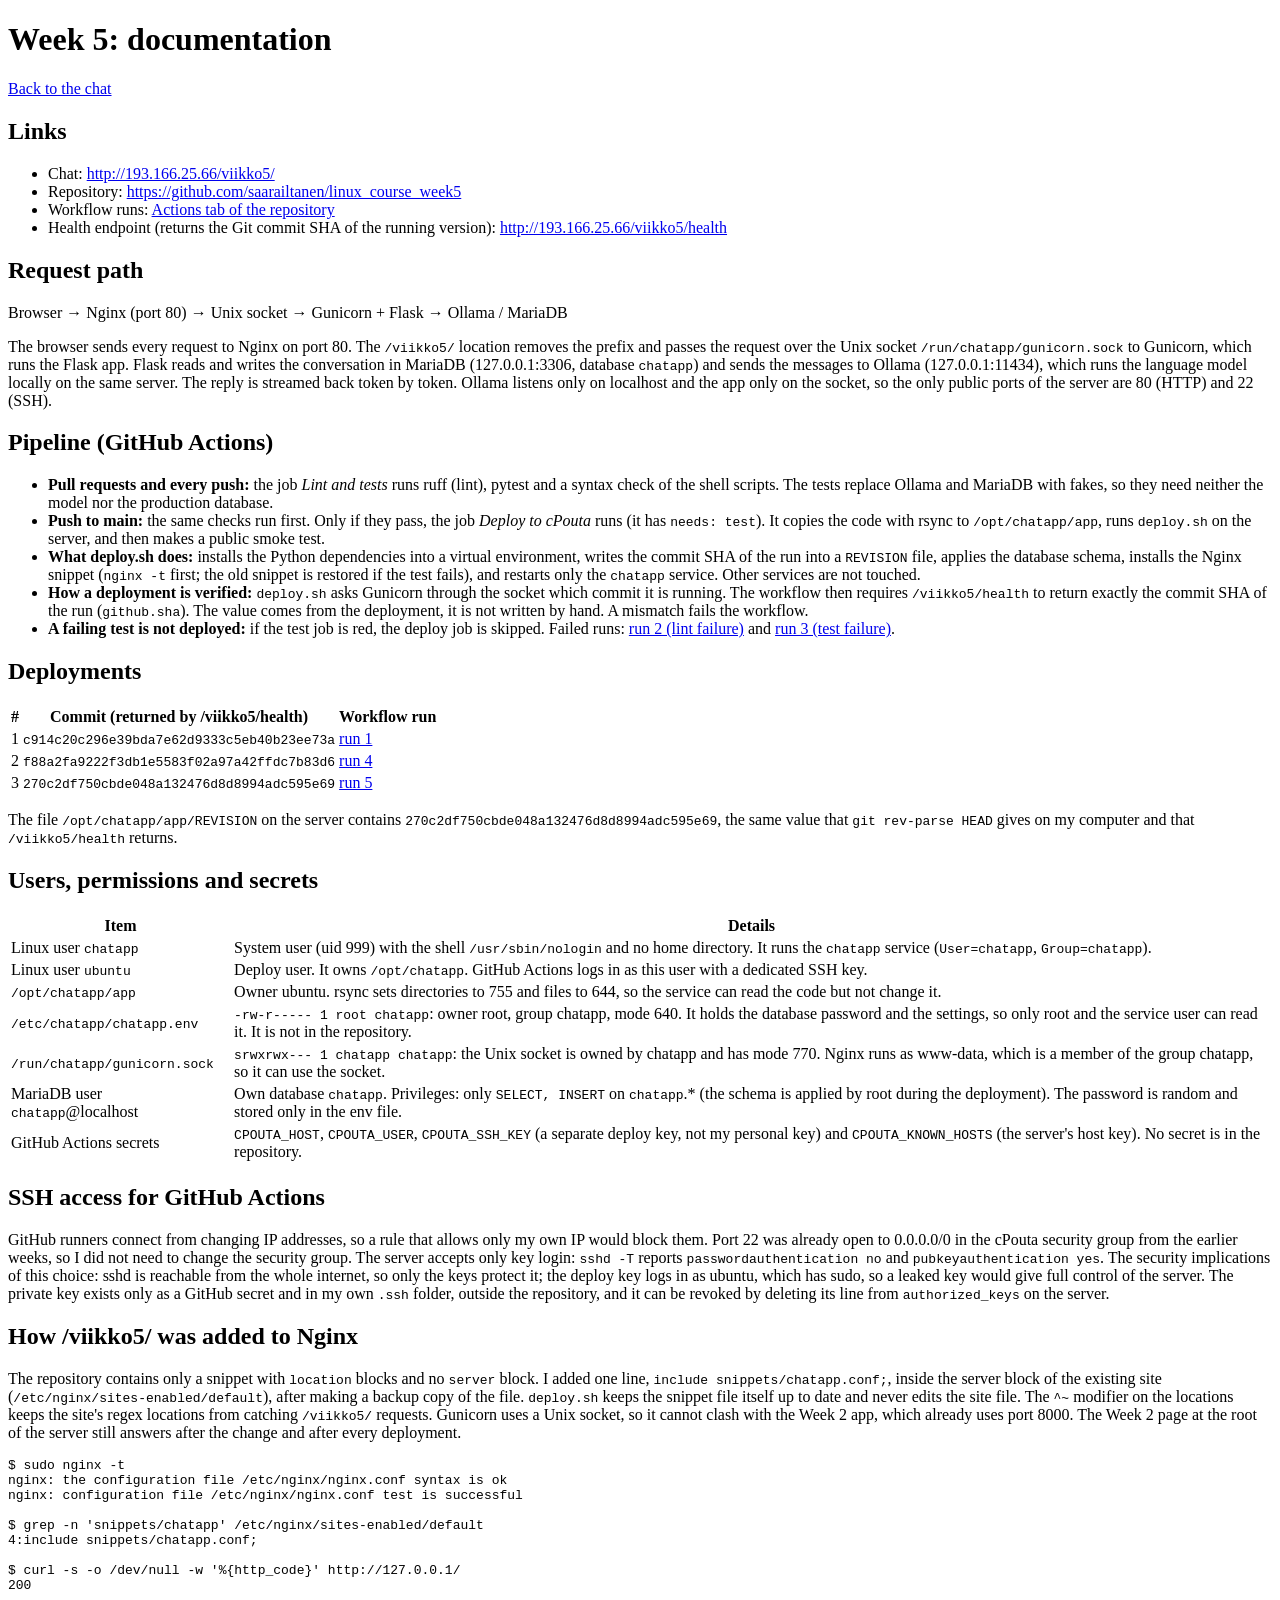
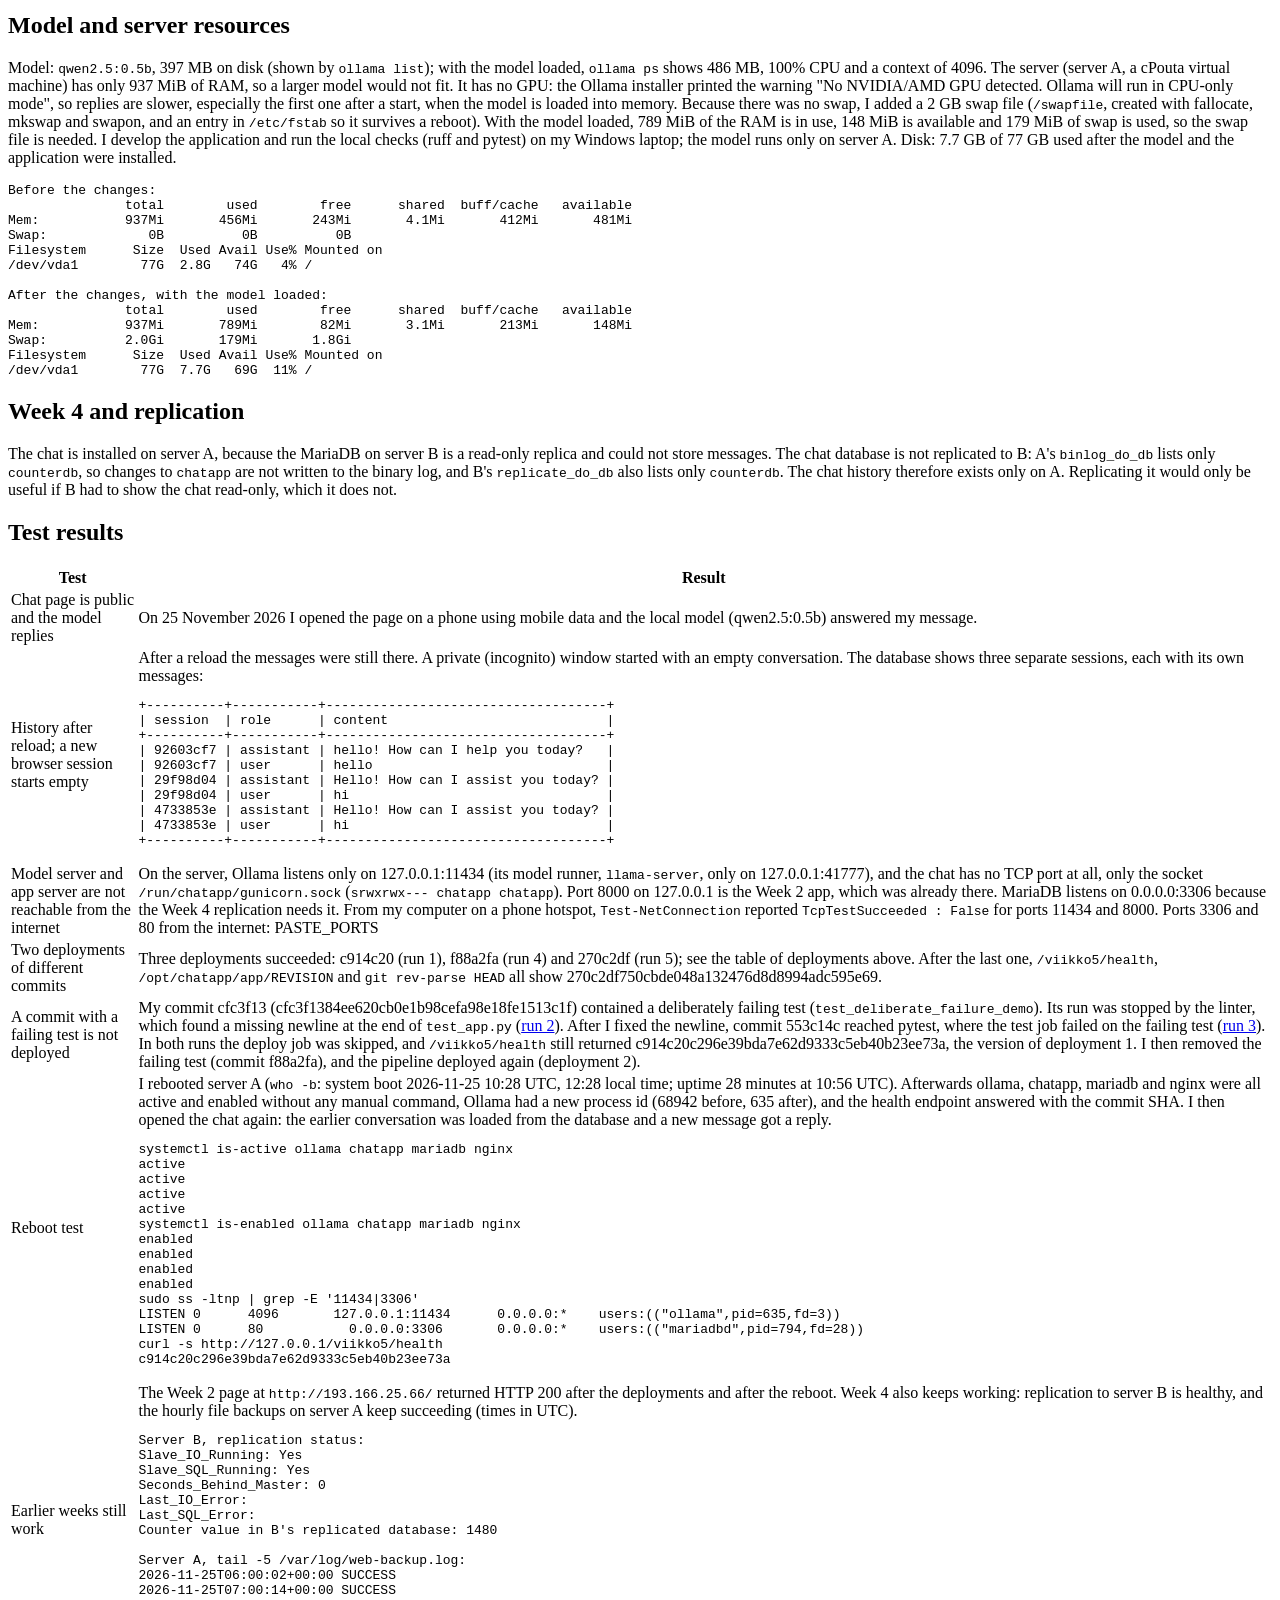
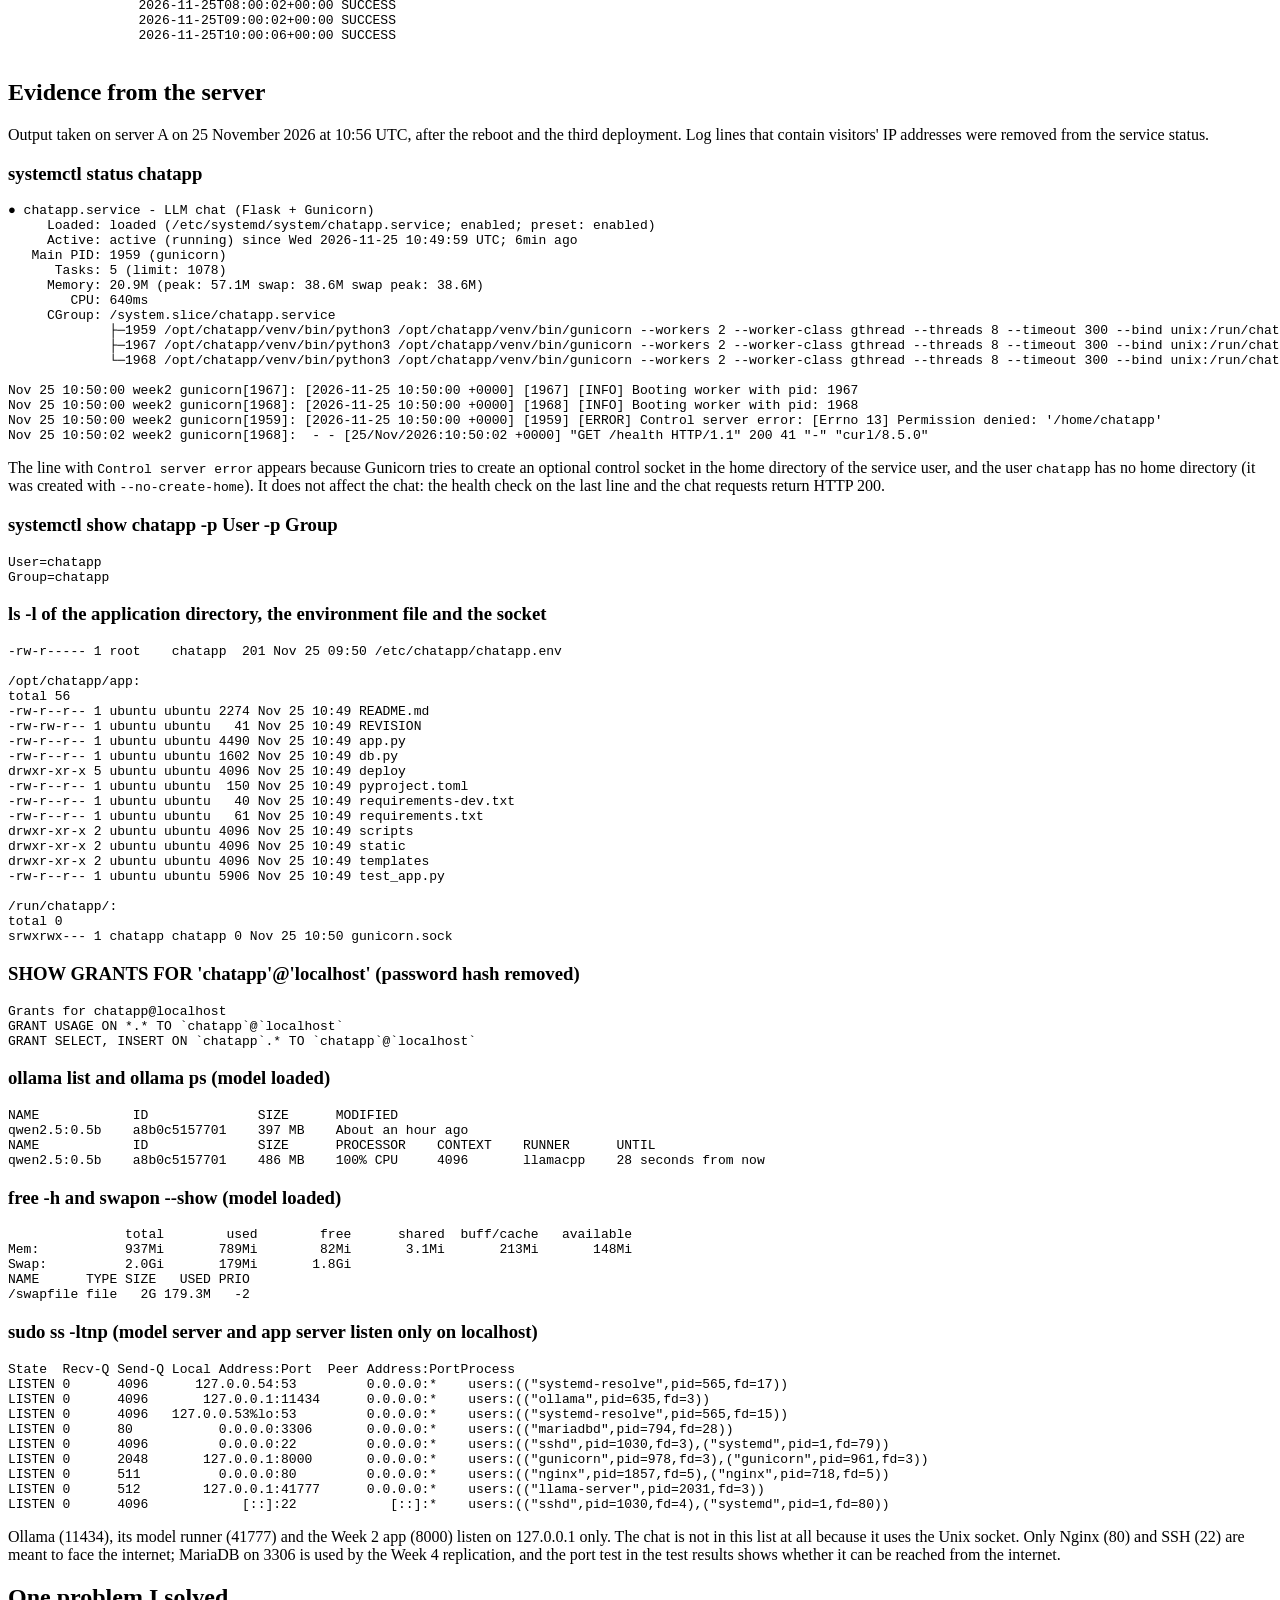
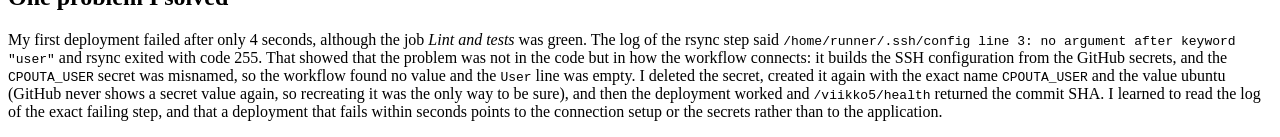
==== commit f731261b: "Add test results and server evidence to the documentation" ====
--- a/templates/docs.html
+++ b/templates/docs.html
@@ -28,15 +28,17 @@
     <li><b>Push to main:</b> the same checks run first. Only if they pass, the job <i>Deploy to cPouta</i> runs (it has <code>needs: test</code>). It copies the code with rsync to <code>/opt/chatapp/app</code>, runs <code>deploy.sh</code> on the server, and then makes a public smoke test.</li>
     <li><b>What deploy.sh does:</b> installs the Python dependencies into a virtual environment, writes the commit SHA of the run into a <code>REVISION</code> file, applies the database schema, installs the Nginx snippet (<code>nginx -t</code> first; the old snippet is restored if the test fails), and restarts only the <code>chatapp</code> service. Other services are not touched.</li>
     <li><b>How a deployment is verified:</b> <code>deploy.sh</code> asks Gunicorn through the socket which commit it is running. The workflow then requires <code>/viikko5/health</code> to return exactly the commit SHA of the run (<code>github.sha</code>). The value comes from the deployment, it is not written by hand. A mismatch fails the workflow.</li>
-    <li><b>A failing test is not deployed:</b> if the test job is red, the deploy job is skipped. Failed run: <a href='PASTE_FAILED_RUN_URL'>PASTE_FAILED_RUN_URL</a></li>
+    <li><b>A failing test is not deployed:</b> if the test job is red, the deploy job is skipped. Failed runs: <a href='https://github.com/saarailtanen/linux_course_week5/actions/runs/45596825041'>run 2 (lint failure)</a> and <a href='https://github.com/saarailtanen/linux_course_week5/actions/runs/45597347311'>run 3 (test failure)</a>.</li>
   </ul>
 
   <h2>Deployments</h2>
   <table>
     <tr><th>#</th><th>Commit (returned by /viikko5/health)</th><th>Workflow run</th></tr>
-    <tr><td>1</td><td><code>c914c20c296e39bda7e62d9333c5eb40b23ee73a</code></td><td><a href='https://github.com/saarailtanen/linux_course_week5/actions/runs/45592083363'>run 45592083363</a></td></tr>
-    <tr><td>2</td><td colspan='2'>PASTE_DEPLOY2: the SHA returned by /viikko5/health after the second deployment, and the address of its green run</td></tr>
+    <tr><td>1</td><td><code>c914c20c296e39bda7e62d9333c5eb40b23ee73a</code></td><td><a href='https://github.com/saarailtanen/linux_course_week5/actions/runs/45592083363'>run 1</a></td></tr>
+    <tr><td>2</td><td><code>f88a2fa9222f3db1e5583f02a97a42ffdc7b83d6</code></td><td><a href='https://github.com/saarailtanen/linux_course_week5/actions/runs/45597482652'>run 4</a></td></tr>
+    <tr><td>3</td><td><code>270c2df750cbde048a132476d8d8994adc595e69</code></td><td><a href='https://github.com/saarailtanen/linux_course_week5/actions/runs/45598620811'>run 5</a></td></tr>
   </table>
+  <p>The file <code>/opt/chatapp/app/REVISION</code> on the server contains <code>270c2df750cbde048a132476d8d8994adc595e69</code>, the same value that <code>git rev-parse HEAD</code> gives on my computer and that <code>/viikko5/health</code> returns.</p>
 
   <h2>Users, permissions and secrets</h2>
   <table>
@@ -59,25 +61,27 @@
 nginx: the configuration file /etc/nginx/nginx.conf syntax is ok
 nginx: configuration file /etc/nginx/nginx.conf test is successful
 
-$ grep -n -B2 -A2 'snippets/chatapp' /etc/nginx/sites-enabled/default
-2-    listen 80 default_server;
-3-    server_name _;
+$ grep -n 'snippets/chatapp' /etc/nginx/sites-enabled/default
 4:include snippets/chatapp.conf;
-5-
-6-    location / {
 
 $ curl -s -o /dev/null -w '%{http_code}' http://127.0.0.1/
 200</pre>
 
   <h2>Model and server resources</h2>
-  <p>Model: <code>qwen2.5:0.5b</code>, 397 MB (shown by <code>ollama list</code>). The server (server A, a cPouta virtual machine) has only 937 MiB of RAM, so a larger model would not fit. It has no GPU: the Ollama installer printed the warning "No NVIDIA/AMD GPU detected. Ollama will run in CPU-only mode", so replies are slower, especially the first one after a start, when the model is loaded into memory. Because there was no swap, I added a 2 GB swap file (<code>/swapfile</code>, created with fallocate, mkswap and swapon, and an entry in <code>/etc/fstab</code> so it survives a reboot). I develop the application and run the local checks (ruff and pytest) on my Windows laptop; the model runs only on server A.</p>
+  <p>Model: <code>qwen2.5:0.5b</code>, 397 MB on disk (shown by <code>ollama list</code>); with the model loaded, <code>ollama ps</code> shows 486 MB, 100% CPU and a context of 4096. The server (server A, a cPouta virtual machine) has only 937 MiB of RAM, so a larger model would not fit. It has no GPU: the Ollama installer printed the warning "No NVIDIA/AMD GPU detected. Ollama will run in CPU-only mode", so replies are slower, especially the first one after a start, when the model is loaded into memory. Because there was no swap, I added a 2 GB swap file (<code>/swapfile</code>, created with fallocate, mkswap and swapon, and an entry in <code>/etc/fstab</code> so it survives a reboot). With the model loaded, 789 MiB of the RAM is in use, 148 MiB is available and 179 MiB of swap is used, so the swap file is needed. I develop the application and run the local checks (ruff and pytest) on my Windows laptop; the model runs only on server A. Disk: 7.7 GB of 77 GB used after the model and the application were installed.</p>
   <pre>Before the changes:
                total        used        free      shared  buff/cache   available
 Mem:           937Mi       456Mi       243Mi       4.1Mi       412Mi       481Mi
 Swap:             0B          0B          0B
 Filesystem      Size  Used Avail Use% Mounted on
-/dev/vda1        77G  2.8G   74G   4% /</pre>
-  <p>Memory and swap after the changes, with the model loaded, are in the evidence section below.</p>
+/dev/vda1        77G  2.8G   74G   4% /
+
+After the changes, with the model loaded:
+               total        used        free      shared  buff/cache   available
+Mem:           937Mi       789Mi        82Mi       3.1Mi       213Mi       148Mi
+Swap:          2.0Gi       179Mi       1.8Gi
+Filesystem      Size  Used Avail Use% Mounted on
+/dev/vda1        77G  7.7G   69G  11% /</pre>
 
   <h2>Week 4 and replication</h2>
   <p>The chat is installed on server A, because the MariaDB on server B is a read-only replica and could not store messages. The chat database is not replicated to B: A's <code>binlog_do_db</code> lists only <code>counterdb</code>, so changes to <code>chatapp</code> are not written to the binary log, and B's <code>replicate_do_db</code> also lists only <code>counterdb</code>. The chat history therefore exists only on A. Replicating it would only be useful if B had to show the chat read-only, which it does not.</p>
@@ -97,14 +101,10 @@
 | 4733853e | assistant | Hello! How can I assist you today? |
 | 4733853e | user      | hi                                 |
 +----------+-----------+------------------------------------+</pre></td></tr>
-    <tr><td>Model server and app server are not reachable from the internet</td><td>On the server, Ollama listens only on 127.0.0.1:11434, and the chat has no TCP port at all, only the socket <code>/run/chatapp/gunicorn.sock</code> (<code>srwxrwx--- chatapp chatapp</code>). From my computer on a phone hotspot, <code>Test-NetConnection</code> to ports 11434 and 8000 reported <code>TcpTestSucceeded : False</code>. MariaDB listens on 0.0.0.0:3306 because the Week 4 replication needs it. Results from the internet for ports 3306 and 80: PASTE_PORTS
-<pre>LISTEN 0      2048       127.0.0.1:8000       0.0.0.0:*    users:(("gunicorn",pid=924,fd=3),("gunicorn",pid=903,fd=3))
-LISTEN 0      80           0.0.0.0:3306       0.0.0.0:*    users:(("mariadbd",pid=45257,fd=27))
-LISTEN 0      4096       127.0.0.1:11434      0.0.0.0:*    users:(("ollama",pid=68942,fd=3))</pre>
-(Port 8000 is the Week 2 app, which was already there.)</td></tr>
-    <tr><td>Two deployments of different commits</td><td>See the table of deployments above. After deployment 1, <code>/viikko5/health</code> returned c914c20c296e39bda7e62d9333c5eb40b23ee73a, which was the commit of that run.</td></tr>
-    <tr><td>A commit with a failing test is not deployed</td><td>I pushed a commit with a deliberately failing test (<code>test_deliberate_failure_demo</code>). The first run was stopped even earlier by the linter, which found a missing newline at the end of <code>test_app.py</code>. After fixing that, the test job failed at the pytest step and the deploy job was skipped. While my newest commit (f88a2fa9222f3db1e5583f02a97a42ffdc7b83d6) was not deployed, <code>/viikko5/health</code> still returned c914c20c296e39bda7e62d9333c5eb40b23ee73a. Failed run: <a href='PASTE_FAILED_RUN_URL'>PASTE_FAILED_RUN_URL</a>. I then removed the failing test and the pipeline deployed again.</td></tr>
-    <tr><td>Reboot test</td><td>I rebooted server A. Afterwards ollama, chatapp, mariadb and nginx were all active and enabled without any manual command, Ollama had a new process id (68942 before, 635 after), and the health endpoint answered with the commit SHA:
+    <tr><td>Model server and app server are not reachable from the internet</td><td>On the server, Ollama listens only on 127.0.0.1:11434 (its model runner, <code>llama-server</code>, only on 127.0.0.1:41777), and the chat has no TCP port at all, only the socket <code>/run/chatapp/gunicorn.sock</code> (<code>srwxrwx--- chatapp chatapp</code>). Port 8000 on 127.0.0.1 is the Week 2 app, which was already there. MariaDB listens on 0.0.0.0:3306 because the Week 4 replication needs it. From my computer on a phone hotspot, <code>Test-NetConnection</code> reported <code>TcpTestSucceeded : False</code> for ports 11434 and 8000. Ports 3306 and 80 from the internet: PASTE_PORTS</td></tr>
+    <tr><td>Two deployments of different commits</td><td>Three deployments succeeded: c914c20 (run 1), f88a2fa (run 4) and 270c2df (run 5); see the table of deployments above. After the last one, <code>/viikko5/health</code>, <code>/opt/chatapp/app/REVISION</code> and <code>git rev-parse HEAD</code> all show 270c2df750cbde048a132476d8d8994adc595e69.</td></tr>
+    <tr><td>A commit with a failing test is not deployed</td><td>My commit cfc3f13 (cfc3f1384ee620cb0e1b98cefa98e18fe1513c1f) contained a deliberately failing test (<code>test_deliberate_failure_demo</code>). Its run was stopped by the linter, which found a missing newline at the end of <code>test_app.py</code> (<a href='https://github.com/saarailtanen/linux_course_week5/actions/runs/45596825041'>run 2</a>). After I fixed the newline, commit 553c14c reached pytest, where the test job failed on the failing test (<a href='https://github.com/saarailtanen/linux_course_week5/actions/runs/45597347311'>run 3</a>). In both runs the deploy job was skipped, and <code>/viikko5/health</code> still returned c914c20c296e39bda7e62d9333c5eb40b23ee73a, the version of deployment 1. I then removed the failing test (commit f88a2fa), and the pipeline deployed again (deployment 2).</td></tr>
+    <tr><td>Reboot test</td><td>I rebooted server A (<code>who -b</code>: system boot 2026-11-25 10:28 UTC, 12:28 local time; uptime 28 minutes at 10:56 UTC). Afterwards ollama, chatapp, mariadb and nginx were all active and enabled without any manual command, Ollama had a new process id (68942 before, 635 after), and the health endpoint answered with the commit SHA. I then opened the chat again: the earlier conversation was loaded from the database and a new message got a reply.
 <pre>systemctl is-active ollama chatapp mariadb nginx
 active
 active
@@ -120,14 +120,103 @@
 LISTEN 0      80           0.0.0.0:3306       0.0.0.0:*    users:(("mariadbd",pid=794,fd=28))
 curl -s http://127.0.0.1/viikko5/health
 c914c20c296e39bda7e62d9333c5eb40b23ee73a</pre></td></tr>
-    <tr><td>Earlier weeks still work</td><td>The Week 2 page at <code>http://193.166.25.66/</code> returned HTTP 200 after the deployment and after the reboot. PASTE_WEEK4: the Week 4 replication status on server B and the last lines of the backup log on server A.</td></tr>
+    <tr><td>Earlier weeks still work</td><td>The Week 2 page at <code>http://193.166.25.66/</code> returned HTTP 200 after the deployments and after the reboot. Week 4 also keeps working: replication to server B is healthy, and the hourly file backups on server A keep succeeding (times in UTC).
+<pre>Server B, replication status:
+Slave_IO_Running: Yes
+Slave_SQL_Running: Yes
+Seconds_Behind_Master: 0
+Last_IO_Error:
+Last_SQL_Error:
+Counter value in B's replicated database: 1480
+
+Server A, tail -5 /var/log/web-backup.log:
+2026-11-25T06:00:02+00:00 SUCCESS
+2026-11-25T07:00:14+00:00 SUCCESS
+2026-11-25T08:00:02+00:00 SUCCESS
+2026-11-25T09:00:02+00:00 SUCCESS
+2026-11-25T10:00:06+00:00 SUCCESS</pre></td></tr>
   </table>
 
   <h2>Evidence from the server</h2>
-  <p>Output of <code>systemctl status chatapp</code>, <code>systemctl show chatapp -p User -p Group</code>, <code>ls -l</code> of the application directory, the environment file and the socket, <code>SHOW GRANTS</code> (the password hash removed), <code>ollama list</code> and <code>ollama ps</code>, <code>free -h</code> with the model loaded, <code>df -h</code>, <code>swapon --show</code> and <code>sudo ss -ltnp</code>:</p>
-  <pre>PASTE_EVIDENCE_FILE</pre>
+  <p>Output taken on server A on 25 November 2026 at 10:56 UTC, after the reboot and the third deployment. Log lines that contain visitors' IP addresses were removed from the service status.</p>
+
+  <h3>systemctl status chatapp</h3>
+  <pre>● chatapp.service - LLM chat (Flask + Gunicorn)
+     Loaded: loaded (/etc/systemd/system/chatapp.service; enabled; preset: enabled)
+     Active: active (running) since Wed 2026-11-25 10:49:59 UTC; 6min ago
+   Main PID: 1959 (gunicorn)
+      Tasks: 5 (limit: 1078)
+     Memory: 20.9M (peak: 57.1M swap: 38.6M swap peak: 38.6M)
+        CPU: 640ms
+     CGroup: /system.slice/chatapp.service
+             ├─1959 /opt/chatapp/venv/bin/python3 /opt/chatapp/venv/bin/gunicorn --workers 2 --worker-class gthread --threads 8 --timeout 300 --bind unix:/run/chatapp/gunicorn.sock --umask 007 --access-logfile - app:app
+             ├─1967 /opt/chatapp/venv/bin/python3 /opt/chatapp/venv/bin/gunicorn --workers 2 --worker-class gthread --threads 8 --timeout 300 --bind unix:/run/chatapp/gunicorn.sock --umask 007 --access-logfile - app:app
+             └─1968 /opt/chatapp/venv/bin/python3 /opt/chatapp/venv/bin/gunicorn --workers 2 --worker-class gthread --threads 8 --timeout 300 --bind unix:/run/chatapp/gunicorn.sock --umask 007 --access-logfile - app:app
+
+Nov 25 10:50:00 week2 gunicorn[1967]: [2026-11-25 10:50:00 +0000] [1967] [INFO] Booting worker with pid: 1967
+Nov 25 10:50:00 week2 gunicorn[1968]: [2026-11-25 10:50:00 +0000] [1968] [INFO] Booting worker with pid: 1968
+Nov 25 10:50:00 week2 gunicorn[1959]: [2026-11-25 10:50:00 +0000] [1959] [ERROR] Control server error: [Errno 13] Permission denied: '/home/chatapp'
+Nov 25 10:50:02 week2 gunicorn[1968]:  - - [25/Nov/2026:10:50:02 +0000] "GET /health HTTP/1.1" 200 41 "-" "curl/8.5.0"</pre>
+  <p>The line with <code>Control server error</code> appears because Gunicorn tries to create an optional control socket in the home directory of the service user, and the user <code>chatapp</code> has no home directory (it was created with <code>--no-create-home</code>). It does not affect the chat: the health check on the last line and the chat requests return HTTP 200.</p>
+
+  <h3>systemctl show chatapp -p User -p Group</h3>
+  <pre>User=chatapp
+Group=chatapp</pre>
+
+  <h3>ls -l of the application directory, the environment file and the socket</h3>
+  <pre>-rw-r----- 1 root    chatapp  201 Nov 25 09:50 /etc/chatapp/chatapp.env
+
+/opt/chatapp/app:
+total 56
+-rw-r--r-- 1 ubuntu ubuntu 2274 Nov 25 10:49 README.md
+-rw-rw-r-- 1 ubuntu ubuntu   41 Nov 25 10:49 REVISION
+-rw-r--r-- 1 ubuntu ubuntu 4490 Nov 25 10:49 app.py
+-rw-r--r-- 1 ubuntu ubuntu 1602 Nov 25 10:49 db.py
+drwxr-xr-x 5 ubuntu ubuntu 4096 Nov 25 10:49 deploy
+-rw-r--r-- 1 ubuntu ubuntu  150 Nov 25 10:49 pyproject.toml
+-rw-r--r-- 1 ubuntu ubuntu   40 Nov 25 10:49 requirements-dev.txt
+-rw-r--r-- 1 ubuntu ubuntu   61 Nov 25 10:49 requirements.txt
+drwxr-xr-x 2 ubuntu ubuntu 4096 Nov 25 10:49 scripts
+drwxr-xr-x 2 ubuntu ubuntu 4096 Nov 25 10:49 static
+drwxr-xr-x 2 ubuntu ubuntu 4096 Nov 25 10:49 templates
+-rw-r--r-- 1 ubuntu ubuntu 5906 Nov 25 10:49 test_app.py
+
+/run/chatapp/:
+total 0
+srwxrwx--- 1 chatapp chatapp 0 Nov 25 10:50 gunicorn.sock</pre>
+
+  <h3>SHOW GRANTS FOR 'chatapp'@'localhost' (password hash removed)</h3>
+  <pre>Grants for chatapp@localhost
+GRANT USAGE ON *.* TO `chatapp`@`localhost`
+GRANT SELECT, INSERT ON `chatapp`.* TO `chatapp`@`localhost`</pre>
+
+  <h3>ollama list and ollama ps (model loaded)</h3>
+  <pre>NAME            ID              SIZE      MODIFIED
+qwen2.5:0.5b    a8b0c5157701    397 MB    About an hour ago
+NAME            ID              SIZE      PROCESSOR    CONTEXT    RUNNER      UNTIL
+qwen2.5:0.5b    a8b0c5157701    486 MB    100% CPU     4096       llamacpp    28 seconds from now</pre>
+
+  <h3>free -h and swapon --show (model loaded)</h3>
+  <pre>               total        used        free      shared  buff/cache   available
+Mem:           937Mi       789Mi        82Mi       3.1Mi       213Mi       148Mi
+Swap:          2.0Gi       179Mi       1.8Gi
+NAME      TYPE SIZE   USED PRIO
+/swapfile file   2G 179.3M   -2</pre>
+
+  <h3>sudo ss -ltnp (model server and app server listen only on localhost)</h3>
+  <pre>State  Recv-Q Send-Q Local Address:Port  Peer Address:PortProcess
+LISTEN 0      4096      127.0.0.54:53         0.0.0.0:*    users:(("systemd-resolve",pid=565,fd=17))
+LISTEN 0      4096       127.0.0.1:11434      0.0.0.0:*    users:(("ollama",pid=635,fd=3))
+LISTEN 0      4096   127.0.0.53%lo:53         0.0.0.0:*    users:(("systemd-resolve",pid=565,fd=15))
+LISTEN 0      80           0.0.0.0:3306       0.0.0.0:*    users:(("mariadbd",pid=794,fd=28))
+LISTEN 0      4096         0.0.0.0:22         0.0.0.0:*    users:(("sshd",pid=1030,fd=3),("systemd",pid=1,fd=79))
+LISTEN 0      2048       127.0.0.1:8000       0.0.0.0:*    users:(("gunicorn",pid=978,fd=3),("gunicorn",pid=961,fd=3))
+LISTEN 0      511          0.0.0.0:80         0.0.0.0:*    users:(("nginx",pid=1857,fd=5),("nginx",pid=718,fd=5))
+LISTEN 0      512        127.0.0.1:41777      0.0.0.0:*    users:(("llama-server",pid=2031,fd=3))
+LISTEN 0      4096            [::]:22            [::]:*    users:(("sshd",pid=1030,fd=4),("systemd",pid=1,fd=80))</pre>
+  <p>Ollama (11434), its model runner (41777) and the Week 2 app (8000) listen on 127.0.0.1 only. The chat is not in this list at all because it uses the Unix socket. Only Nginx (80) and SSH (22) are meant to face the internet; MariaDB on 3306 is used by the Week 4 replication, and the port test in the test results shows whether it can be reached from the internet.</p>
 
   <h2>One problem I solved</h2>
-  <p>My first deployment failed after only 4 seconds, although the job <i>Lint and tests</i> was green. The log of the rsync step said <code>/home/runner/.ssh/config line 3: no argument after keyword "user"</code> and rsync exited with code 255. That showed that the problem was not in the code but in how the workflow connects: it builds the SSH configuration from the GitHub secrets, and the <code>CPOUTA_USER</code> secret had no usable value, so the <code>User</code> line was empty. I saved the secret again with the value ubuntu (GitHub never shows a secret value again, so saving it again is the only way to check it) and re-ran the failed job without a new commit. The deployment then went green and <code>/viikko5/health</code> returned the commit SHA. I learned to read the log of the exact failing step, and that a deployment that fails within seconds points to the connection setup or the secrets rather than to the application.</p>
+  <p>My first deployment failed after only 4 seconds, although the job <i>Lint and tests</i> was green. The log of the rsync step said <code>/home/runner/.ssh/config line 3: no argument after keyword "user"</code> and rsync exited with code 255. That showed that the problem was not in the code but in how the workflow connects: it builds the SSH configuration from the GitHub secrets, and the <code>CPOUTA_USER</code> secret was misnamed, so the workflow found no value and the <code>User</code> line was empty. I deleted the secret, created it again with the exact name <code>CPOUTA_USER</code> and the value ubuntu (GitHub never shows a secret value again, so recreating it was the only way to be sure), and then the deployment worked and <code>/viikko5/health</code> returned the commit SHA. I learned to read the log of the exact failing step, and that a deployment that fails within seconds points to the connection setup or the secrets rather than to the application.</p>
 </body>
 </html>
